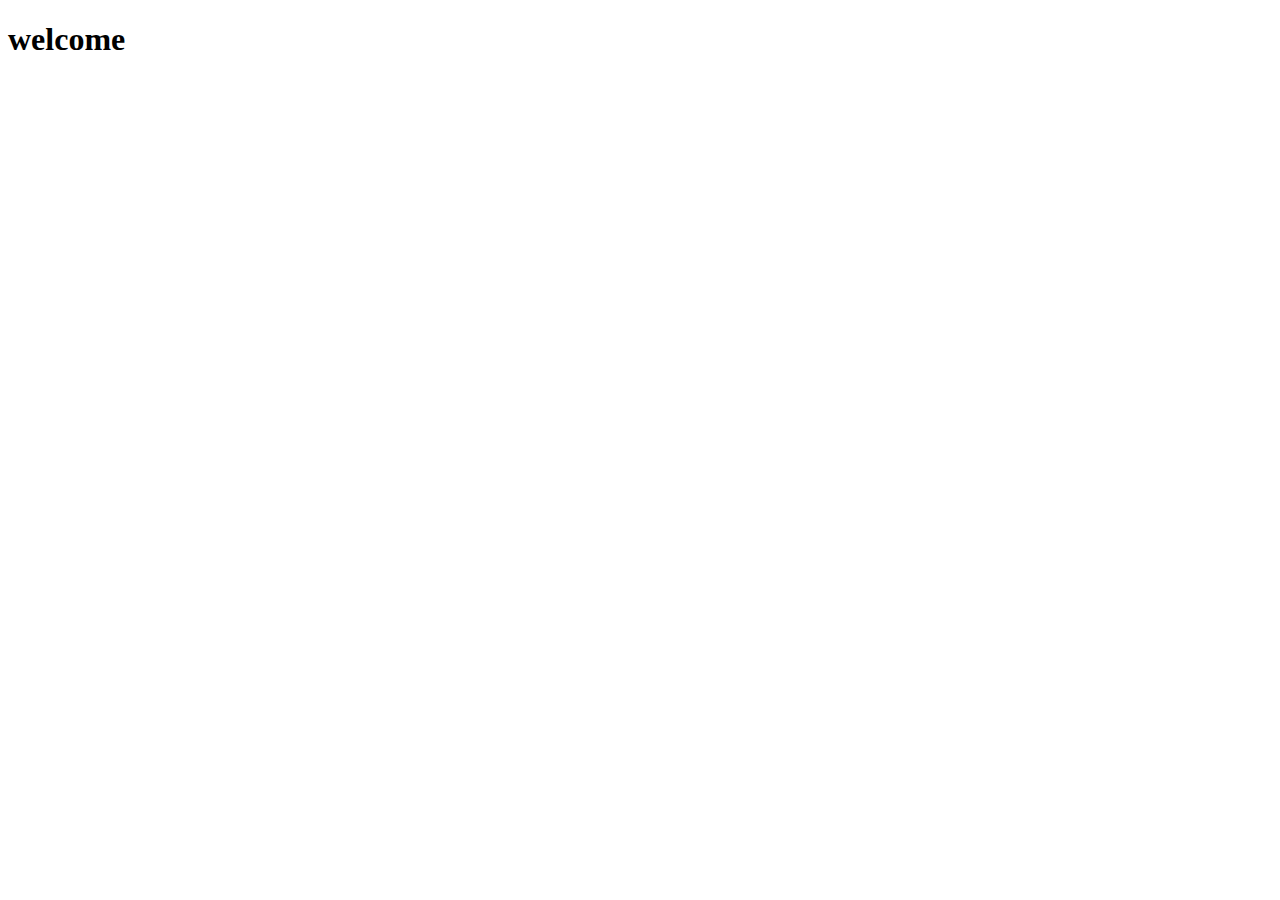
==== index.html @ f50ea189 "added index.html" ====
<!DOCTYPE html>
<html>
<head>
    <meta charset="utf-8" />
    <meta http-equiv="X-UA-Compatible" content="IE=edge">
    <title>Page Title</title>
    <meta name="viewport" content="width=device-width, initial-scale=1">
    <link rel="stylesheet" type="text/css" media="screen" href="main.css" />
    <script src="main.js"></script>
</head>
<body>
    <h1>welcome</h1>
</body>
</html>
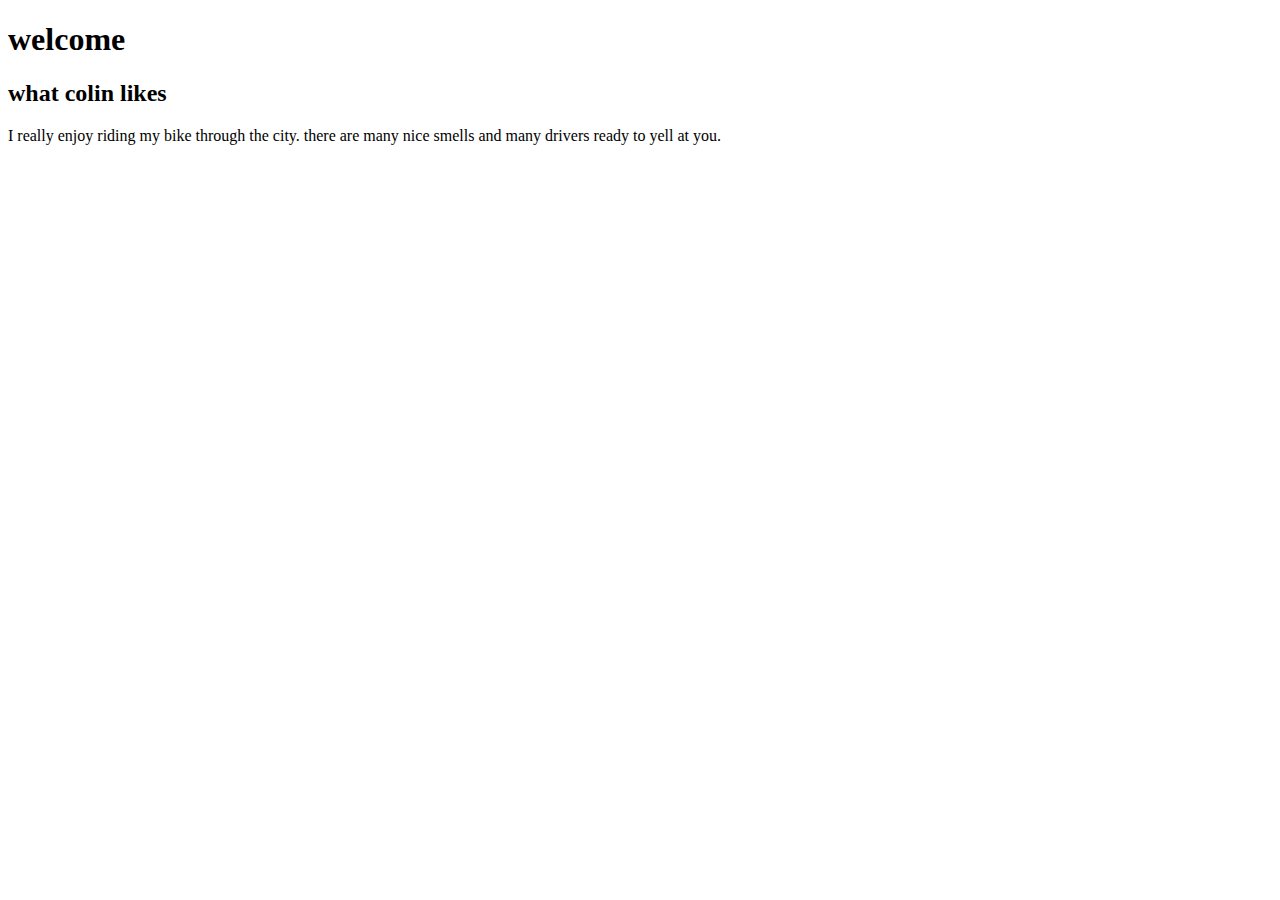
==== commit 610d2493: "i said what i like" ====
--- a/index.html
+++ b/index.html
@@ -10,5 +10,8 @@
 </head>
 <body>
     <h1>welcome</h1>
+    <h2>what colin likes</h2>
+    <p>I really enjoy riding my bike through the city. there are many nice smells and many drivers ready to yell at you.</p>
+
 </body>
 </html>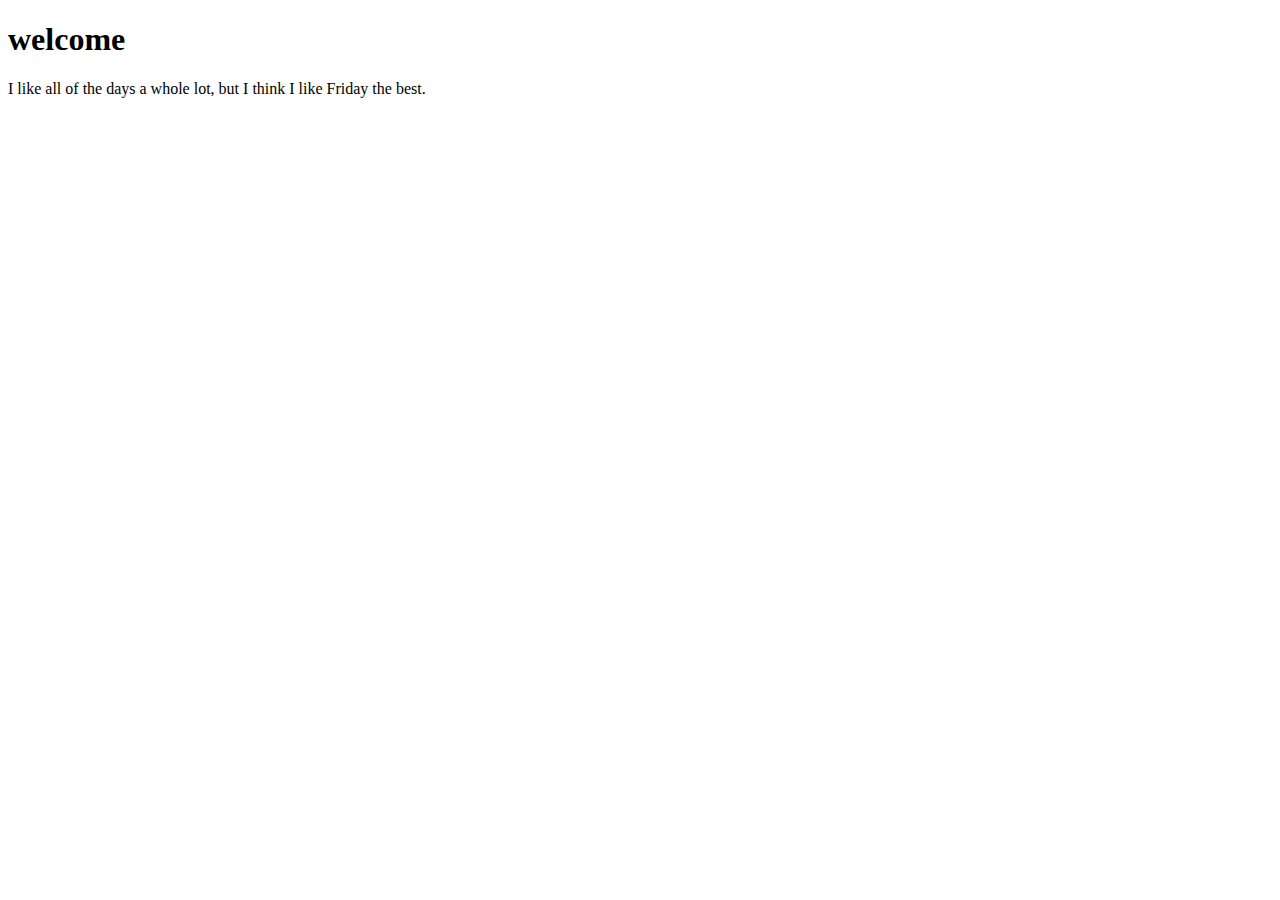
==== commit dbccf4c5: "Merge pull request #1 from colinnielsen/conorBranch" ====
--- a/index.html
+++ b/index.html
@@ -10,8 +10,6 @@
 </head>
 <body>
     <h1>welcome</h1>
-    <h2>what colin likes</h2>
-    <p>I really enjoy riding my bike through the city. there are many nice smells and many drivers ready to yell at you.</p>
-
+    <p>I like all of the days a whole lot, but I think I like Friday the best.</p>
 </body>
 </html>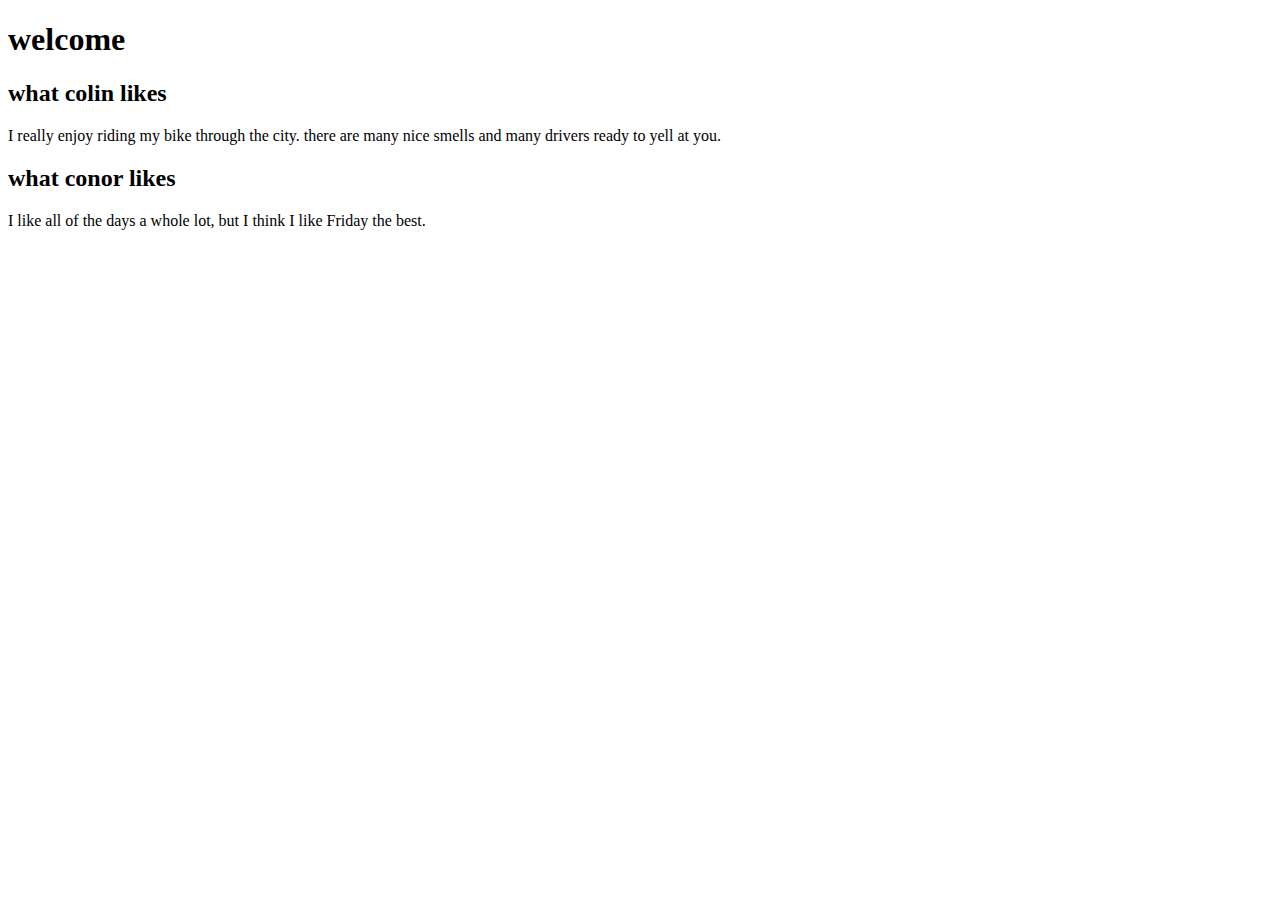
==== commit f0df0cfe: "Merge branch 'master' into colinlikes" ====
--- a/index.html
+++ b/index.html
@@ -10,6 +10,10 @@
 </head>
 <body>
     <h1>welcome</h1>
+
+    <h2>what colin likes</h2>
+    <p>I really enjoy riding my bike through the city. there are many nice smells and many drivers ready to yell at you.</p>
+    <h2>what conor likes</h2>
     <p>I like all of the days a whole lot, but I think I like Friday the best.</p>
 </body>
 </html>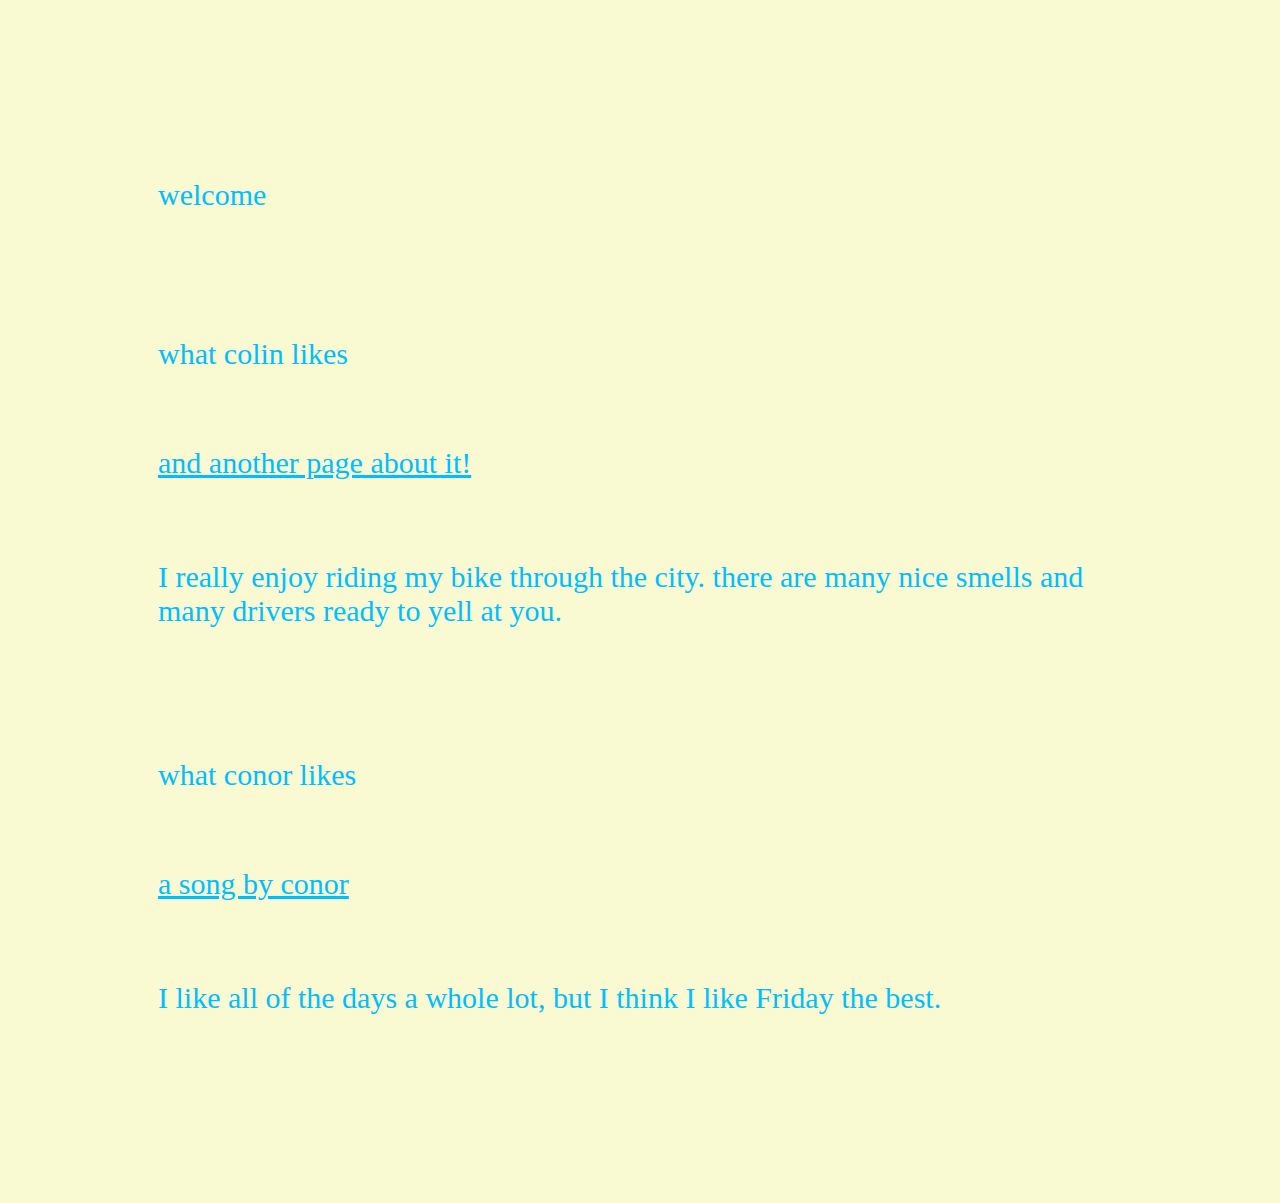
==== commit 48eaf02d: ".md changes and index update w/ links" ====
--- a/index.html
+++ b/index.html
@@ -12,8 +12,10 @@
     <h1>welcome</h1>
 
     <h2>what colin likes</h2>
+        <a href="colin.html">and another page about it!</a>
     <p>I really enjoy riding my bike through the city. there are many nice smells and many drivers ready to yell at you.</p>
     <h2>what conor likes</h2>
+        <a href="conor.html">a song by conor</a>
     <p>I like all of the days a whole lot, but I think I like Friday the best.</p>
 </body>
 </html>--- a/main.css
+++ b/main.css
@@ -0,0 +1,8 @@
+* {
+    background-color: lightgoldenrodyellow;
+    color: deepskyblue;
+    font-family: 'fantasy';
+    font-weight: 300;
+    font-size: 30px;
+    padding: 50px;
+}